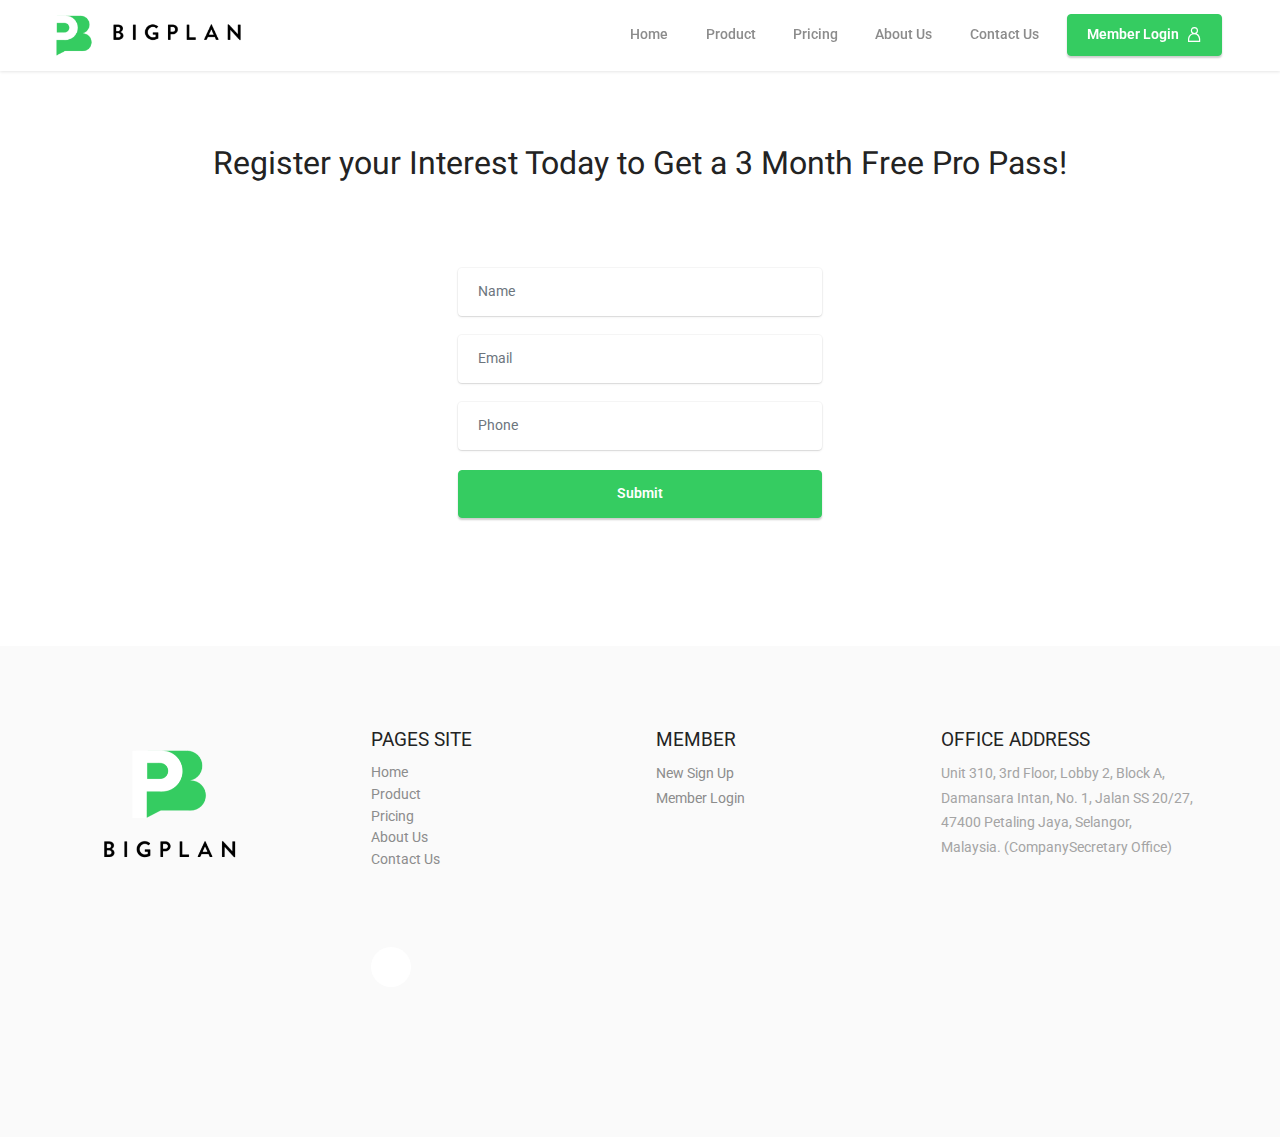
==== member_login.html @ bb133b82 "create github pages" ====
<!DOCTYPE html>
<html  >
<head>
  
  <meta charset="UTF-8">
  <meta http-equiv="X-UA-Compatible" content="IE=edge">
  
  <meta name="viewport" content="width=device-width, initial-scale=1, minimum-scale=1">
  <link rel="shortcut icon" href="assets/images/group-152x-128x117.png" type="image/x-icon">
  <meta name="description" content="Take a financial health quiz to find out and get advice on how to improve your finances. We let you know if you are at risk and how to fix it. Click to get started now. Instant Assessment Report. Personalized Advice. Money Management Tips. Free Assessment.">
  
  
  <title>Member Login | Big Plan</title>
  <link rel="stylesheet" href="assets/web/assets/mobirise-icons2/mobirise2.css">
  <link rel="stylesheet" href="assets/tether/tether.min.css">
  <link rel="stylesheet" href="assets/bootstrap/css/bootstrap.min.css">
  <link rel="stylesheet" href="assets/bootstrap/css/bootstrap-grid.min.css">
  <link rel="stylesheet" href="assets/bootstrap/css/bootstrap-reboot.min.css">
  <link rel="stylesheet" href="assets/animatecss/animate.css">
  <link rel="stylesheet" href="assets/formstyler/jquery.formstyler.css">
  <link rel="stylesheet" href="assets/formstyler/jquery.formstyler.theme.css">
  <link rel="stylesheet" href="assets/datepicker/jquery.datetimepicker.min.css">
  <link rel="stylesheet" href="assets/dropdown/css/style.css">
  <link rel="stylesheet" href="assets/socicon/css/styles.css">
  <link rel="stylesheet" href="assets/theme/css/style.css">
  <link rel="stylesheet" href="assets/recaptcha.css">
  <link rel="preload" as="style" href="assets/mobirise/css/mbr-additional.css"><link rel="stylesheet" href="assets/mobirise/css/mbr-additional.css" type="text/css">
  
  
  
  

</head>
<body>
  
  <section class="menu menu2 cid-szbzHi0ge0" once="menu" id="menu2-14">
    
    <nav class="navbar navbar-dropdown navbar-fixed-top navbar-expand-lg">
        <div class="container-fluid">
            <div class="navbar-brand">
                <span class="navbar-logo">
                    <a href="index.html#top">
                        <img src="assets/images/group-212x-330x80.png" alt="logo_bigplan" style="height: 3rem;">
                    </a>
                </span>
                
            </div>
            <button class="navbar-toggler" type="button" data-toggle="collapse" data-target="#navbarSupportedContent" aria-controls="navbarNavAltMarkup" aria-expanded="false" aria-label="Toggle navigation">
                <div class="hamburger">
                    <span></span>
                    <span></span>
                    <span></span>
                    <span></span>
                </div>
            </button>
            <div class="collapse navbar-collapse" id="navbarSupportedContent">
                <ul class="navbar-nav nav-dropdown" data-app-modern-menu="true"><li class="nav-item"><a class="nav-link link text-secondary text-primary display-4" href="index.html">
                            Home</a></li>
                    <li class="nav-item"><a class="nav-link link text-secondary text-primary display-4" href="product.html">
                            Product</a></li>
                    <li class="nav-item"><a class="nav-link link text-secondary text-primary display-4" href="pricing.html">Pricing</a>
                    </li><li class="nav-item"><a class="nav-link link text-secondary text-primary display-4" href="aboutus.html">About Us</a></li><li class="nav-item"><a class="nav-link link text-secondary text-primary display-4" href="contactus.html">Contact Us</a></li></ul>
                
                <div class="navbar-buttons mbr-section-btn"><a class="btn btn-primary display-4" href="member_login.html"><span class="mobi-mbri mobi-mbri-user mbr-iconfont mbr-iconfont-btn" style="font-size: 15px;"></span>
                        Member Login</a></div>
            </div>
        </div>
    </nav>
</section>

<section class="content5 cid-szbzHhG4jx" id="content5-12">
    
    <div class="container">
        <div class="row justify-content-center">
            <div class="col-md-12 col-lg-10">
                
                <h4 class="mbr-section-subtitle mbr-fonts-style mb-4 display-5">Register your Interest Today to Get a 3 Month Free Pro Pass!</h4>
                <p class="mbr-text mbr-fonts-style display-7"></p>
            </div>
        </div>
    </div>
</section>

<section class="form6 cid-szbzHhQrsH" id="form6-13">
    
    
    <div class="container">
        
        <div class="row justify-content-center mt-4">
            <div class="col-lg-8 mx-auto mbr-form" data-form-type="formoid">
                <form action="https://mobirise.eu/" method="POST" class="mbr-form form-with-styler mx-auto" data-form-title="Form Name"><input type="hidden" name="email" data-form-email="true" value="g3vQ8G22S16TsQI/XXjUGqfFSLD2JDPeju4yRemCMX+ldPlJb68QP0cC8nJOfLfdJpBoiUYGMbVd/RAm3UDATfRLhLvu4FJ1h9sDPSpltI2Z7KS2XpeSuXxu0R9QXHzF.2s4Mh3q4sFhRgZ1Cr5Op78O0qWG5ffycH5IndOVQJZNt0OyVfz8oowaxX98tiWmOP5NK+71VNoDAUrLQUBC7oSQLLsK1o9SBLjnbVl9/rcdJWArWNYYD8Wte35o/gyjv">
                    <div class="row">
                        <div hidden="hidden" data-form-alert="" class="alert alert-success col-12">Thanks for filling
                            out the form!</div>
                        <div hidden="hidden" data-form-alert-danger="" class="alert alert-danger col-12">Oops...! some
                            problem!</div>
                    </div>
                    <div class="dragArea row">
                        <div class="col-lg-12 col-md-12 col-sm-12 form-group" data-for="name">
                            <input type="text" name="name" placeholder="Name" data-form-field="name" class="form-control" value="" id="name-form6-13">
                        </div>
                        <div class="col-lg-12 col-md-12 col-sm-12 form-group" data-for="email">
                            <input type="email" name="email" placeholder="Email" data-form-field="email" class="form-control" value="" id="email-form6-13">
                        </div>
                        <div data-for="phone" class="col-lg-12 col-md-12 col-sm-12 form-group">
                            <input type="tel" name="phone" placeholder="Phone" data-form-field="phone" class="form-control" value="" id="phone-form6-13">
                        </div>
                        <div class="col-auto mbr-section-btn align-center">
                            <button type="submit" class="btn btn-primary display-4">Submit</button>
                        </div>
                    </div>
                </form>
            </div>
        </div>
    </div>
</section>

<section class="footer4 cid-szbzHiiSZG" once="footers" id="footer4-15">

    
    
    <div class="container">
        <div class="row mbr-white">
            <div class="col-6 col-lg-3">
                <div class="media-wrap col-md-8 col-12">
                    <a href="#">
                        <img src="assets/images/footer-logo2x-337x324.png" alt="logo_bigplan">
                    </a>
                </div>
            </div>
            <div class="col-12 col-md-6 col-lg-3">
                <h5 class="mbr-section-subtitle mbr-fonts-style mb-2 display-7">PAGES SITE</h5>
                <p class="mbr-text mbr-fonts-style mb-4 display-4"><a href="index.html" class="text-secondary text-primary">Home </a><br><a href="product.html#top" class="text-secondary text-primary">Product </a><br><a href="pricing.html#top" class="text-secondary text-primary">Pricing </a><br><a href="aboutus.html#top" class="text-secondary text-primary">About Us </a><br><a href="contactus.html#top" class="text-secondary text-primary">Contact Us</a></p>
                <h5 class="mbr-section-subtitle mbr-fonts-style mb-3 display-7">
                    Follow Us
                </h5>
                <div class="social-row display-7">
                    <div class="soc-item">
                        <a href="#" target="_blank">
                            <span class="mbr-iconfont socicon-facebook socicon" style="font-size: 19px; color: rgb(34, 165, 229); fill: rgb(34, 165, 229);"></span>
                        </a>
                    </div>
                    
                    
                    
                </div>
            </div>
            <div class="col-12 col-md-6 col-lg-3">
                <h5 class="mbr-section-subtitle mbr-fonts-style mb-2 display-7">MEMBER</h5>
                <ul class="list mbr-fonts-style display-4">
                    <li class="mbr-text item-wrap"><a href="member_login.html" class="text-secondary text-primary">New Sign Up</a></li><li class="mbr-text item-wrap"><a href="member_login.html" class="text-secondary text-primary">Member Login</a></li><li class="mbr-text item-wrap"><a href="term-of-service.html" class="text-secondary text-primary">Term of service&nbsp;</a></li><li class="mbr-text item-wrap"><a href="privacy-policy.html" class="text-secondary text-primary">Privacy Policy&nbsp;</a></li><li class="mbr-text item-wrap"><a href="security.html" class="text-secondary text-primary">Security&nbsp;</a></li><li class="mbr-text item-wrap"><a href="disclaimer.html" class="text-secondary text-primary">Disclaimer</a></li>
                </ul>
            </div>
            <div class="col-12 col-md-6 col-lg-3">
                <h5 class="mbr-section-subtitle mbr-fonts-style mb-2 display-7">OFFICE ADDRESS</h5>
                <ul class="list mbr-fonts-style display-4">
                    <li class="mbr-text item-wrap">Unit 310, 3rd Floor, Lobby 2, Block A, Damansara Intan, No. 1, Jalan SS 20/27, 47400 Petaling Jaya, Selangor, Malaysia. (CompanySecretary Office)&nbsp;</li><li class="mbr-text item-wrap">&nbsp;</li><li class="mbr-text item-wrap">Email: support@bigplan.com.my</li>
                </ul>
            </div>
            <div class="col-12 mt-4">
                <p class="mbr-text mb-0 mbr-fonts-style copyright align-center display-4">
                    © Copyright 2021 Catherine Ang - All Rights Reserved
                </p>
            </div>
        </div>
    </div>
</section>


<script src="assets/web/assets/jquery/jquery.min.js"></script>
  <script src="assets/popper/popper.min.js"></script>
  <script src="assets/tether/tether.min.js"></script>
  <script src="assets/bootstrap/js/bootstrap.min.js"></script>
  <script src="assets/smoothscroll/smooth-scroll.js"></script>
  <script src="assets/viewportchecker/jquery.viewportchecker.js"></script>
  <script src="assets/formstyler/jquery.formstyler.js"></script>
  <script src="assets/formstyler/jquery.formstyler.min.js"></script>
  <script src="assets/datepicker/jquery.datetimepicker.full.js"></script>
  <script src="assets/dropdown/js/nav-dropdown.js"></script>
  <script src="assets/dropdown/js/navbar-dropdown.js"></script>
  <script src="assets/touchswipe/jquery.touch-swipe.min.js"></script>
  <script src="assets/theme/js/script.js"></script>
  <script src="assets/formoid.min.js"></script>
  
  
  
  <input name="animation" type="hidden">
  
</body>
</html>
---- assets/web/assets/mobirise-icons2/mobirise2.css ----
@font-face {
  font-family: 'Moririse2';
  font-display: swap;
  src:  url('mobirise2.eot?f2bix4');
  src:  url('mobirise2.eot?f2bix4#iefix') format('embedded-opentype'),
    url('mobirise2.ttf?f2bix4') format('truetype'),
    url('mobirise2.woff?f2bix4') format('woff'),
    url('mobirise2.svg?f2bix4#mobirise2') format('svg');
  font-weight: normal;
  font-style: normal;
}

[class^="mobi-"], [class*=" mobi-"] {
  /* use !important to prevent issues with browser extensions that change fonts */
  font-family: 'Moririse2' !important;
  speak: none;
  font-style: normal;
  font-weight: normal;
  font-variant: normal;
  text-transform: none;
  line-height: 1;

  /* Better Font Rendering =========== */
  -webkit-font-smoothing: antialiased;
  -moz-osx-font-smoothing: grayscale;
}

.mobi-mbri-add-submenu:before {
  content: "\e900";
}
.mobi-mbri-alert:before {
  content: "\e901";
}
.mobi-mbri-align-center:before {
  content: "\e902";
}
.mobi-mbri-align-justify:before {
  content: "\e903";
}
.mobi-mbri-align-left:before {
  content: "\e904";
}
.mobi-mbri-align-right:before {
  content: "\e905";
}
.mobi-mbri-android:before {
  content: "\e906";
}
.mobi-mbri-apple:before {
  content: "\e907";
}
.mobi-mbri-arrow-down:before {
  content: "\e908";
}
.mobi-mbri-arrow-next:before {
  content: "\e909";
}
.mobi-mbri-arrow-prev:before {
  content: "\e90a";
}
.mobi-mbri-arrow-up:before {
  content: "\e90b";
}
.mobi-mbri-bold:before {
  content: "\e90c";
}
.mobi-mbri-bookmark:before {
  content: "\e90d";
}
.mobi-mbri-bootstrap:before {
  content: "\e90e";
}
.mobi-mbri-briefcase:before {
  content: "\e90f";
}
.mobi-mbri-browse:before {
  content: "\e910";
}
.mobi-mbri-bulleted-list:before {
  content: "\e911";
}
.mobi-mbri-calendar:before {
  content: "\e912";
}
.mobi-mbri-camera:before {
  content: "\e913";
}
.mobi-mbri-cart-add:before {
  content: "\e914";
}
.mobi-mbri-cart-full:before {
  content: "\e915";
}
.mobi-mbri-cash:before {
  content: "\e916";
}
.mobi-mbri-change-style:before {
  content: "\e917";
}
.mobi-mbri-chat:before {
  content: "\e918";
}
.mobi-mbri-clock:before {
  content: "\e919";
}
.mobi-mbri-close:before {
  content: "\e91a";
}
.mobi-mbri-cloud:before {
  content: "\e91b";
}
.mobi-mbri-code:before {
  content: "\e91c";
}
.mobi-mbri-contact-form:before {
  content: "\e91d";
}
.mobi-mbri-credit-card:before {
  content: "\e91e";
}
.mobi-mbri-cursor-click:before {
  content: "\e91f";
}
.mobi-mbri-cust-feedback:before {
  content: "\e920";
}
.mobi-mbri-database:before {
  content: "\e921";
}
.mobi-mbri-delivery:before {
  content: "\e922";
}
.mobi-mbri-desktop:before {
  content: "\e923";
}
.mobi-mbri-devices:before {
  content: "\e924";
}
.mobi-mbri-down:before {
  content: "\e925";
}
.mobi-mbri-download-2:before {
  content: "\e926";
}
.mobi-mbri-download:before {
  content: "\e927";
}
.mobi-mbri-drag-n-drop-2:before {
  content: "\e928";
}
.mobi-mbri-drag-n-drop:before {
  content: "\e929";
}
.mobi-mbri-edit-2:before {
  content: "\e92a";
}
.mobi-mbri-edit:before {
  content: "\e92b";
}
.mobi-mbri-error:before {
  content: "\e92c";
}
.mobi-mbri-extension:before {
  content: "\e92d";
}
.mobi-mbri-features:before {
  content: "\e92e";
}
.mobi-mbri-file:before {
  content: "\e92f";
}
.mobi-mbri-flag:before {
  content: "\e930";
}
.mobi-mbri-folder:before {
  content: "\e931";
}
.mobi-mbri-gift:before {
  content: "\e932";
}
.mobi-mbri-github:before {
  content: "\e933";
}
.mobi-mbri-globe-2:before {
  content: "\e934";
}
.mobi-mbri-globe:before {
  content: "\e935";
}
.mobi-mbri-growing-chart:before {
  content: "\e936";
}
.mobi-mbri-hearth:before {
  content: "\e937";
}
.mobi-mbri-help:before {
  content: "\e938";
}
.mobi-mbri-home:before {
  content: "\e939";
}
.mobi-mbri-hot-cup:before {
  content: "\e93a";
}
.mobi-mbri-idea:before {
  content: "\e93b";
}
.mobi-mbri-image-gallery:before {
  content: "\e93c";
}
.mobi-mbri-image-slider:before {
  content: "\e93d";
}
.mobi-mbri-info:before {
  content: "\e93e";
}
.mobi-mbri-italic:before {
  content: "\e93f";
}
.mobi-mbri-key:before {
  content: "\e940";
}
.mobi-mbri-laptop:before {
  content: "\e941";
}
.mobi-mbri-layers:before {
  content: "\e942";
}
.mobi-mbri-left-right:before {
  content: "\e943";
}
.mobi-mbri-left:before {
  content: "\e944";
}
.mobi-mbri-letter:before {
  content: "\e945";
}
.mobi-mbri-like:before {
  content: "\e946";
}
.mobi-mbri-link:before {
  content: "\e947";
}
.mobi-mbri-lock:before {
  content: "\e948";
}
.mobi-mbri-login:before {
  content: "\e949";
}
.mobi-mbri-logout:before {
  content: "\e94a";
}
.mobi-mbri-magic-stick:before {
  content: "\e94b";
}
.mobi-mbri-map-pin:before {
  content: "\e94c";
}
.mobi-mbri-menu:before {
  content: "\e94d";
}
.mobi-mbri-mobile-2:before {
  content: "\e94e";
}
.mobi-mbri-mobile-horizontal:before {
  content: "\e94f";
}
.mobi-mbri-mobile:before {
  content: "\e950";
}
.mobi-mbri-mobirise:before {
  content: "\e951";
}
.mobi-mbri-more-horizontal:before {
  content: "\e952";
}
.mobi-mbri-more-vertical:before {
  content: "\e953";
}
.mobi-mbri-music:before {
  content: "\e954";
}
.mobi-mbri-new-file:before {
  content: "\e955";
}
.mobi-mbri-numbered-list:before {
  content: "\e956";
}
.mobi-mbri-opened-folder:before {
  content: "\e957";
}
.mobi-mbri-pages:before {
  content: "\e958";
}
.mobi-mbri-paper-plane:before {
  content: "\e959";
}
.mobi-mbri-paperclip:before {
  content: "\e95a";
}
.mobi-mbri-phone:before {
  content: "\e95b";
}
.mobi-mbri-photo:before {
  content: "\e95c";
}
.mobi-mbri-photos:before {
  content: "\e95d";
}
.mobi-mbri-pin:before {
  content: "\e95e";
}
.mobi-mbri-play:before {
  content: "\e95f";
}
.mobi-mbri-plus:before {
  content: "\e960";
}
.mobi-mbri-preview:before {
  content: "\e961";
}
.mobi-mbri-print:before {
  content: "\e962";
}
.mobi-mbri-protect:before {
  content: "\e963";
}
.mobi-mbri-question:before {
  content: "\e964";
}
.mobi-mbri-quote-left:before {
  content: "\e965";
}
.mobi-mbri-quote-right:before {
  content: "\e966";
}
.mobi-mbri-redo:before {
  content: "\e967";
}
.mobi-mbri-refresh:before {
  content: "\e968";
}
.mobi-mbri-responsive-2:before {
  content: "\e969";
}
.mobi-mbri-responsive:before {
  content: "\e96a";
}
.mobi-mbri-right:before {
  content: "\e96b";
}
.mobi-mbri-rocket:before {
  content: "\e96c";
}
.mobi-mbri-sad-face:before {
  content: "\e96d";
}
.mobi-mbri-sale:before {
  content: "\e96e";
}
.mobi-mbri-save:before {
  content: "\e96f";
}
.mobi-mbri-search:before {
  content: "\e970";
}
.mobi-mbri-setting-2:before {
  content: "\e971";
}
.mobi-mbri-setting-3:before {
  content: "\e972";
}
.mobi-mbri-setting:before {
  content: "\e973";
}
.mobi-mbri-share:before {
  content: "\e974";
}
.mobi-mbri-shopping-bag:before {
  content: "\e975";
}
.mobi-mbri-shopping-basket:before {
  content: "\e976";
}
.mobi-mbri-shopping-cart:before {
  content: "\e977";
}
.mobi-mbri-sites:before {
  content: "\e978";
}
.mobi-mbri-smile-face:before {
  content: "\e979";
}
.mobi-mbri-speed:before {
  content: "\e97a";
}
.mobi-mbri-star:before {
  content: "\e97b";
}
.mobi-mbri-success:before {
  content: "\e97c";
}
.mobi-mbri-sun:before {
  content: "\e97d";
}
.mobi-mbri-sun2:before {
  content: "\e97e";
}
.mobi-mbri-tablet-vertical:before {
  content: "\e97f";
}
.mobi-mbri-tablet:before {
  content: "\e980";
}
.mobi-mbri-target:before {
  content: "\e981";
}
.mobi-mbri-timer:before {
  content: "\e982";
}
.mobi-mbri-to-ftp:before {
  content: "\e983";
}
.mobi-mbri-to-local-drive:before {
  content: "\e984";
}
.mobi-mbri-touch-swipe:before {
  content: "\e985";
}
.mobi-mbri-touch:before {
  content: "\e986";
}
.mobi-mbri-trash:before {
  content: "\e987";
}
.mobi-mbri-underline:before {
  content: "\e988";
}
.mobi-mbri-undo:before {
  content: "\e989";
}
.mobi-mbri-unlink:before {
  content: "\e98a";
}
.mobi-mbri-unlock:before {
  content: "\e98b";
}
.mobi-mbri-up-down:before {
  content: "\e98c";
}
.mobi-mbri-up:before {
  content: "\e98d";
}
.mobi-mbri-update:before {
  content: "\e98e";
}
.mobi-mbri-upload-2:before {
  content: "\e98f";
}
.mobi-mbri-upload:before {
  content: "\e990";
}
.mobi-mbri-user-2:before {
  content: "\e991";
}
.mobi-mbri-user:before {
  content: "\e992";
}
.mobi-mbri-users:before {
  content: "\e993";
}
.mobi-mbri-video-play:before {
  content: "\e994";
}
.mobi-mbri-video:before {
  content: "\e995";
}
.mobi-mbri-watch:before {
  content: "\e996";
}
.mobi-mbri-website-theme-2:before {
  content: "\e997";
}
.mobi-mbri-website-theme:before {
  content: "\e998";
}
.mobi-mbri-wifi:before {
  content: "\e999";
}
.mobi-mbri-windows:before {
  content: "\e99a";
}
.mobi-mbri-zoom-in:before {
  content: "\e99b";
}
.mobi-mbri-zoom-out:before {
  content: "\e99c";
}
---- assets/dropdown/css/style.css ----
.navbar-dropdown {
  left: 0;
  padding: 0;
  position: absolute;
  right: 0;
  top: 0;
  transition: all 0.45s ease;
  z-index: 1030;
  background: #282828; }
  .navbar-dropdown .navbar-logo {
    margin-right: 0.8rem;
    transition: margin 0.3s ease-in-out;
    vertical-align: middle; }
    .navbar-dropdown .navbar-logo img {
      height: 3.125rem;
      transition: all 0.3s ease-in-out; }
    .navbar-dropdown .navbar-logo.mbr-iconfont {
      font-size: 3.125rem;
      line-height: 3.125rem; }
  .navbar-dropdown .navbar-caption {
    font-weight: 700;
    white-space: normal;
    vertical-align: -4px;
    line-height: 3.125rem !important; }
    .navbar-dropdown .navbar-caption, .navbar-dropdown .navbar-caption:hover {
      color: inherit;
      text-decoration: none; }
  .navbar-dropdown .mbr-iconfont + .navbar-caption {
    vertical-align: -1px; }
  .navbar-dropdown.navbar-fixed-top {
    position: fixed; }
  .navbar-dropdown .navbar-brand span {
    vertical-align: -4px; }
  .navbar-dropdown.bg-color.transparent {
    background: none; }
  .navbar-dropdown.navbar-short .navbar-brand {
    padding: 0.625rem 0; }
    .navbar-dropdown.navbar-short .navbar-brand span {
      vertical-align: -1px; }
  .navbar-dropdown.navbar-short .navbar-caption {
    line-height: 2.375rem !important;
    vertical-align: -2px; }
  .navbar-dropdown.navbar-short .navbar-logo {
    margin-right: 0.5rem; }
    .navbar-dropdown.navbar-short .navbar-logo img {
      height: 2.375rem; }
    .navbar-dropdown.navbar-short .navbar-logo.mbr-iconfont {
      font-size: 2.375rem;
      line-height: 2.375rem; }
  .navbar-dropdown.navbar-short .mbr-table-cell {
    height: 3.625rem; }
  .navbar-dropdown .navbar-close {
    left: 0.6875rem;
    position: fixed;
    top: 0.75rem;
    z-index: 1000; }
  .navbar-dropdown .hamburger-icon {
    content: "";
    display: inline-block;
    vertical-align: middle;
    width: 16px;
    -webkit-box-shadow: 0 -6px 0 1px #282828,0 0 0 1px #282828,0 6px 0 1px #282828;
    -moz-box-shadow: 0 -6px 0 1px #282828,0 0 0 1px #282828,0 6px 0 1px #282828;
    box-shadow: 0 -6px 0 1px #282828,0 0 0 1px #282828,0 6px 0 1px #282828; }

.dropdown-menu .dropdown-toggle[data-toggle="dropdown-submenu"]::after {
  border-bottom: 0.35em solid transparent;
  border-left: 0.35em solid;
  border-right: 0;
  border-top: 0.35em solid transparent;
  margin-left: 0.3rem; }

.dropdown-menu .dropdown-item:focus {
  outline: 0; }

.nav-dropdown {
  font-size: 0.75rem;
  font-weight: 500;
  height: auto !important; }
  .nav-dropdown .nav-btn {
    padding-left: 1rem; }
  .nav-dropdown .link {
    margin: .667em 1.667em;
    font-weight: 500;
    padding: 0;
    transition: color .2s ease-in-out; }
    .nav-dropdown .link.dropdown-toggle {
      margin-right: 2.583em; }
      .nav-dropdown .link.dropdown-toggle::after {
        margin-left: .25rem;
        border-top: 0.35em solid;
        border-right: 0.35em solid transparent;
        border-left: 0.35em solid transparent;
        border-bottom: 0; }
      .nav-dropdown .link.dropdown-toggle[aria-expanded="true"] {
        margin: 0;
        padding: 0.667em 3.263em  0.667em 1.667em; }
  .nav-dropdown .link::after,
  .nav-dropdown .dropdown-item::after {
    color: inherit; }
  .nav-dropdown .btn {
    font-size: 0.75rem;
    font-weight: 700;
    letter-spacing: 0;
    margin-bottom: 0;
    padding-left: 1.25rem;
    padding-right: 1.25rem; }
  .nav-dropdown .dropdown-menu {
    border-radius: 0;
    border: 0;
    left: 0;
    margin: 0;
    padding-bottom: 1.25rem;
    padding-top: 1.25rem;
    position: relative; }
  .nav-dropdown .dropdown-submenu {
    margin-left: 0.125rem;
    top: 0; }
  .nav-dropdown .dropdown-item {
    font-weight: 500;
    line-height: 2;
    padding: 0.3846em 4.615em 0.3846em 1.5385em;
    position: relative;
    transition: color .2s ease-in-out, background-color .2s ease-in-out; }
    .nav-dropdown .dropdown-item::after {
      margin-top: -0.3077em;
      position: absolute;
      right: 1.1538em;
      top: 50%; }
    .nav-dropdown .dropdown-item:focus, .nav-dropdown .dropdown-item:hover {
      background: none; }

@media (max-width: 767px) {
  .nav-dropdown.navbar-toggleable-sm {
    bottom: 0;
    display: none;
    left: 0;
    overflow-x: hidden;
    position: fixed;
    top: 0;
    transform: translateX(-100%);
    -ms-transform: translateX(-100%);
    -webkit-transform: translateX(-100%);
    width: 18.75rem;
    z-index: 999; } }
.nav-dropdown.navbar-toggleable-xl {
  bottom: 0;
  display: none;
  left: 0;
  overflow-x: hidden;
  position: fixed;
  top: 0;
  transform: translateX(-100%);
  -ms-transform: translateX(-100%);
  -webkit-transform: translateX(-100%);
  width: 18.75rem;
  z-index: 999; }

.nav-dropdown-sm {
  display: block !important;
  overflow-x: hidden;
  overflow: auto;
  padding-top: 3.875rem; }
  .nav-dropdown-sm::after {
    content: "";
    display: block;
    height: 3rem;
    width: 100%; }
  .nav-dropdown-sm.collapse.in ~ .navbar-close {
    display: block !important; }
  .nav-dropdown-sm.collapsing, .nav-dropdown-sm.collapse.in {
    transform: translateX(0);
    -ms-transform: translateX(0);
    -webkit-transform: translateX(0);
    transition: all 0.25s ease-out;
    -webkit-transition: all 0.25s ease-out;
    background: #282828; }
  .nav-dropdown-sm.collapsing[aria-expanded="false"] {
    transform: translateX(-100%);
    -ms-transform: translateX(-100%);
    -webkit-transform: translateX(-100%); }
  .nav-dropdown-sm .nav-item {
    display: block;
    margin-left: 0 !important;
    padding-left: 0; }
  .nav-dropdown-sm .link,
  .nav-dropdown-sm .dropdown-item {
    border-top: 1px dotted rgba(255, 255, 255, 0.1);
    font-size: 0.8125rem;
    line-height: 1.6;
    margin: 0 !important;
    padding: 0.875rem 2.4rem 0.875rem 1.5625rem !important;
    position: relative;
    white-space: normal; }
    .nav-dropdown-sm .link:focus, .nav-dropdown-sm .link:hover,
    .nav-dropdown-sm .dropdown-item:focus,
    .nav-dropdown-sm .dropdown-item:hover {
      background: rgba(0, 0, 0, 0.2) !important;
      color: #c0a375; }
  .nav-dropdown-sm .nav-btn {
    position: relative;
    padding: 1.5625rem 1.5625rem 0 1.5625rem; }
    .nav-dropdown-sm .nav-btn::before {
      border-top: 1px dotted rgba(255, 255, 255, 0.1);
      content: "";
      left: 0;
      position: absolute;
      top: 0;
      width: 100%; }
    .nav-dropdown-sm .nav-btn + .nav-btn {
      padding-top: 0.625rem; }
      .nav-dropdown-sm .nav-btn + .nav-btn::before {
        display: none; }
  .nav-dropdown-sm .btn {
    padding: 0.625rem 0; }
  .nav-dropdown-sm .dropdown-toggle[data-toggle="dropdown-submenu"]::after {
    margin-left: .25rem;
    border-top: 0.35em solid;
    border-right: 0.35em solid transparent;
    border-left: 0.35em solid transparent;
    border-bottom: 0; }
  .nav-dropdown-sm .dropdown-toggle[data-toggle="dropdown-submenu"][aria-expanded="true"]::after {
    border-top: 0;
    border-right: 0.35em solid transparent;
    border-left: 0.35em solid transparent;
    border-bottom: 0.35em solid; }
  .nav-dropdown-sm .dropdown-menu {
    margin: 0;
    padding: 0;
    position: relative;
    top: 0;
    left: 0;
    width: 100%;
    border: 0;
    float: none;
    border-radius: 0;
    background: none; }
  .nav-dropdown-sm .dropdown-submenu {
    left: 100%;
    margin-left: 0.125rem;
    margin-top: -1.25rem;
    top: 0; }

.navbar-toggleable-sm .nav-dropdown .dropdown-menu {
  position: absolute; }

.navbar-toggleable-sm .nav-dropdown .dropdown-submenu {
  left: 100%;
  margin-left: 0.125rem;
  margin-top: -1.25rem;
  top: 0; }

.navbar-toggleable-sm.opened .nav-dropdown .dropdown-menu {
  position: relative; }

.navbar-toggleable-sm.opened .nav-dropdown .dropdown-submenu {
  left: 0;
  margin-left: 00rem;
  margin-top: 0rem;
  top: 0; }

.is-builder .nav-dropdown.collapsing {
  transition: none !important; }

/*# sourceMappingURL=style.css.map */
---- assets/socicon/css/styles.css ----
@charset "UTF-8";

@font-face {
  font-family: 'Socicon';
  src:  url('../fonts/socicon.eot');
  src:  url('../fonts/socicon.eot?#iefix') format('embedded-opentype'),
    url('../fonts/socicon.woff2') format('woff2'),
    url('../fonts/socicon.ttf') format('truetype'),
    url('../fonts/socicon.woff') format('woff'),
    url('../fonts/socicon.svg#socicon') format('svg');
  font-weight: normal;
  font-style: normal;
  font-display: swap;
}

[data-icon]:before {
  font-family: "socicon" !important;
  content: attr(data-icon);
  font-style: normal !important;
  font-weight: normal !important;
  font-variant: normal !important;
  text-transform: none !important;
  speak: none;
  line-height: 1;
  -webkit-font-smoothing: antialiased;
  -moz-osx-font-smoothing: grayscale;
}

[class^="socicon-"], [class*=" socicon-"] {
  /* use !important to prevent issues with browser extensions that change fonts */
  font-family: 'Socicon' !important;
  speak: none;
  font-style: normal;
  font-weight: normal;
  font-variant: normal;
  text-transform: none;
  line-height: 1;

  /* Better Font Rendering =========== */
  -webkit-font-smoothing: antialiased;
  -moz-osx-font-smoothing: grayscale;
}

.socicon-eitaa:before {
  content: "\e97c";
}
.socicon-soroush:before {
  content: "\e97d";
}
.socicon-bale:before {
  content: "\e97e";
}
.socicon-zazzle:before {
  content: "\e97b";
}
.socicon-society6:before {
  content: "\e97a";
}
.socicon-redbubble:before {
  content: "\e979";
}
.socicon-avvo:before {
  content: "\e978";
}
.socicon-stitcher:before {
  content: "\e977";
}
.socicon-googlehangouts:before {
  content: "\e974";
}
.socicon-dlive:before {
  content: "\e975";
}
.socicon-vsco:before {
  content: "\e976";
}
.socicon-flipboard:before {
  content: "\e973";
}
.socicon-ubuntu:before {
  content: "\e958";
}
.socicon-artstation:before {
  content: "\e959";
}
.socicon-invision:before {
  content: "\e95a";
}
.socicon-torial:before {
  content: "\e95b";
}
.socicon-collectorz:before {
  content: "\e95c";
}
.socicon-seenthis:before {
  content: "\e95d";
}
.socicon-googleplaymusic:before {
  content: "\e95e";
}
.socicon-debian:before {
  content: "\e95f";
}
.socicon-filmfreeway:before {
  content: "\e960";
}
.socicon-gnome:before {
  content: "\e961";
}
.socicon-itchio:before {
  content: "\e962";
}
.socicon-jamendo:before {
  content: "\e963";
}
.socicon-mix:before {
  content: "\e964";
}
.socicon-sharepoint:before {
  content: "\e965";
}
.socicon-tinder:before {
  content: "\e966";
}
.socicon-windguru:before {
  content: "\e967";
}
.socicon-cdbaby:before {
  content: "\e968";
}
.socicon-elementaryos:before {
  content: "\e969";
}
.socicon-stage32:before {
  content: "\e96a";
}
.socicon-tiktok:before {
  content: "\e96b";
}
.socicon-gitter:before {
  content: "\e96c";
}
.socicon-letterboxd:before {
  content: "\e96d";
}
.socicon-threema:before {
  content: "\e96e";
}
.socicon-splice:before {
  content: "\e96f";
}
.socicon-metapop:before {
  content: "\e970";
}
.socicon-naver:before {
  content: "\e971";
}
.socicon-remote:before {
  content: "\e972";
}
.socicon-internet:before {
  content: "\e957";
}
.socicon-moddb:before {
  content: "\e94b";
}
.socicon-indiedb:before {
  content: "\e94c";
}
.socicon-traxsource:before {
  content: "\e94d";
}
.socicon-gamefor:before {
  content: "\e94e";
}
.socicon-pixiv:before {
  content: "\e94f";
}
.socicon-myanimelist:before {
  content: "\e950";
}
.socicon-blackberry:before {
  content: "\e951";
}
.socicon-wickr:before {
  content: "\e952";
}
.socicon-spip:before {
  content: "\e953";
}
.socicon-napster:before {
  content: "\e954";
}
.socicon-beatport:before {
  content: "\e955";
}
.socicon-hackerone:before {
  content: "\e956";
}
.socicon-hackernews:before {
  content: "\e946";
}
.socicon-smashwords:before {
  content: "\e947";
}
.socicon-kobo:before {
  content: "\e948";
}
.socicon-bookbub:before {
  content: "\e949";
}
.socicon-mailru:before {
  content: "\e94a";
}
.socicon-gitlab:before {
  content: "\e945";
}
.socicon-instructables:before {
  content: "\e944";
}
.socicon-portfolio:before {
  content: "\e943";
}
.socicon-codered:before {
  content: "\e940";
}
.socicon-origin:before {
  content: "\e941";
}
.socicon-nextdoor:before {
  content: "\e942";
}
.socicon-udemy:before {
  content: "\e93f";
}
.socicon-livemaster:before {
  content: "\e93e";
}
.socicon-crunchbase:before {
  content: "\e93b";
}
.socicon-homefy:before {
  content: "\e93c";
}
.socicon-calendly:before {
  content: "\e93d";
}
.socicon-realtor:before {
  content: "\e90f";
}
.socicon-tidal:before {
  content: "\e910";
}
.socicon-qobuz:before {
  content: "\e911";
}
.socicon-natgeo:before {
  content: "\e912";
}
.socicon-mastodon:before {
  content: "\e913";
}
.socicon-unsplash:before {
  content: "\e914";
}
.socicon-homeadvisor:before {
  content: "\e915";
}
.socicon-angieslist:before {
  content: "\e916";
}
.socicon-codepen:before {
  content: "\e917";
}
.socicon-slack:before {
  content: "\e918";
}
.socicon-openaigym:before {
  content: "\e919";
}
.socicon-logmein:before {
  content: "\e91a";
}
.socicon-fiverr:before {
  content: "\e91b";
}
.socicon-gotomeeting:before {
  content: "\e91c";
}
.socicon-aliexpress:before {
  content: "\e91d";
}
.socicon-guru:before {
  content: "\e91e";
}
.socicon-appstore:before {
  content: "\e91f";
}
.socicon-homes:before {
  content: "\e920";
}
.socicon-zoom:before {
  content: "\e921";
}
.socicon-alibaba:before {
  content: "\e922";
}
.socicon-craigslist:before {
  content: "\e923";
}
.socicon-wix:before {
  content: "\e924";
}
.socicon-redfin:before {
  content: "\e925";
}
.socicon-googlecalendar:before {
  content: "\e926";
}
.socicon-shopify:before {
  content: "\e927";
}
.socicon-freelancer:before {
  content: "\e928";
}
.socicon-seedrs:before {
  content: "\e929";
}
.socicon-bing:before {
  content: "\e92a";
}
.socicon-doodle:before {
  content: "\e92b";
}
.socicon-bonanza:before {
  content: "\e92c";
}
.socicon-squarespace:before {
  content: "\e92d";
}
.socicon-toptal:before {
  content: "\e92e";
}
.socicon-gust:before {
  content: "\e92f";
}
.socicon-ask:before {
  content: "\e930";
}
.socicon-trulia:before {
  content: "\e931";
}
.socicon-loomly:before {
  content: "\e932";
}
.socicon-ghost:before {
  content: "\e933";
}
.socicon-upwork:before {
  content: "\e934";
}
.socicon-fundable:before {
  content: "\e935";
}
.socicon-booking:before {
  content: "\e936";
}
.socicon-googlemaps:before {
  content: "\e937";
}
.socicon-zillow:before {
  content: "\e938";
}
.socicon-niconico:before {
  content: "\e939";
}
.socicon-toneden:before {
  content: "\e93a";
}
.socicon-augment:before {
  content: "\e908";
}
.socicon-bitbucket:before {
  content: "\e909";
}
.socicon-fyuse:before {
  content: "\e90a";
}
.socicon-yt-gaming:before {
  content: "\e90b";
}
.socicon-sketchfab:before {
  content: "\e90c";
}
.socicon-mobcrush:before {
  content: "\e90d";
}
.socicon-microsoft:before {
  content: "\e90e";
}
.socicon-pandora:before {
  content: "\e907";
}
.socicon-messenger:before {
  content: "\e906";
}
.socicon-gamewisp:before {
  content: "\e905";
}
.socicon-bloglovin:before {
  content: "\e904";
}
.socicon-tunein:before {
  content: "\e903";
}
.socicon-gamejolt:before {
  content: "\e901";
}
.socicon-trello:before {
  content: "\e902";
}
.socicon-spreadshirt:before {
  content: "\e900";
}
.socicon-500px:before {
  content: "\e000";
}
.socicon-8tracks:before {
  content: "\e001";
}
.socicon-airbnb:before {
  content: "\e002";
}
.socicon-alliance:before {
  content: "\e003";
}
.socicon-amazon:before {
  content: "\e004";
}
.socicon-amplement:before {
  content: "\e005";
}
.socicon-android:before {
  content: "\e006";
}
.socicon-angellist:before {
  content: "\e007";
}
.socicon-apple:before {
  content: "\e008";
}
.socicon-appnet:before {
  content: "\e009";
}
.socicon-baidu:before {
  content: "\e00a";
}
.socicon-bandcamp:before {
  content: "\e00b";
}
.socicon-battlenet:before {
  content: "\e00c";
}
.socicon-mixer:before {
  content: "\e00d";
}
.socicon-bebee:before {
  content: "\e00e";
}
.socicon-bebo:before {
  content: "\e00f";
}
.socicon-behance:before {
  content: "\e010";
}
.socicon-blizzard:before {
  content: "\e011";
}
.socicon-blogger:before {
  content: "\e012";
}
.socicon-buffer:before {
  content: "\e013";
}
.socicon-chrome:before {
  content: "\e014";
}
.socicon-coderwall:before {
  content: "\e015";
}
.socicon-curse:before {
  content: "\e016";
}
.socicon-dailymotion:before {
  content: "\e017";
}
.socicon-deezer:before {
  content: "\e018";
}
.socicon-delicious:before {
  content: "\e019";
}
.socicon-deviantart:before {
  content: "\e01a";
}
.socicon-diablo:before {
  content: "\e01b";
}
.socicon-digg:before {
  content: "\e01c";
}
.socicon-discord:before {
  content: "\e01d";
}
.socicon-disqus:before {
  content: "\e01e";
}
.socicon-douban:before {
  content: "\e01f";
}
.socicon-draugiem:before {
  content: "\e020";
}
.socicon-dribbble:before {
  content: "\e021";
}
.socicon-drupal:before {
  content: "\e022";
}
.socicon-ebay:before {
  content: "\e023";
}
.socicon-ello:before {
  content: "\e024";
}
.socicon-endomodo:before {
  content: "\e025";
}
.socicon-envato:before {
  content: "\e026";
}
.socicon-etsy:before {
  content: "\e027";
}
.socicon-facebook:before {
  content: "\e028";
}
.socicon-feedburner:before {
  content: "\e029";
}
.socicon-filmweb:before {
  content: "\e02a";
}
.socicon-firefox:before {
  content: "\e02b";
}
.socicon-flattr:before {
  content: "\e02c";
}
.socicon-flickr:before {
  content: "\e02d";
}
.socicon-formulr:before {
  content: "\e02e";
}
.socicon-forrst:before {
  content: "\e02f";
}
.socicon-foursquare:before {
  content: "\e030";
}
.socicon-friendfeed:before {
  content: "\e031";
}
.socicon-github:before {
  content: "\e032";
}
.socicon-goodreads:before {
  content: "\e033";
}
.socicon-google:before {
  content: "\e034";
}
.socicon-googlescholar:before {
  content: "\e035";
}
.socicon-googlegroups:before {
  content: "\e036";
}
.socicon-googlephotos:before {
  content: "\e037";
}
.socicon-googleplus:before {
  content: "\e038";
}
.socicon-grooveshark:before {
  content: "\e039";
}
.socicon-hackerrank:before {
  content: "\e03a";
}
.socicon-hearthstone:before {
  content: "\e03b";
}
.socicon-hellocoton:before {
  content: "\e03c";
}
.socicon-heroes:before {
  content: "\e03d";
}
.socicon-smashcast:before {
  content: "\e03e";
}
.socicon-horde:before {
  content: "\e03f";
}
.socicon-houzz:before {
  content: "\e040";
}
.socicon-icq:before {
  content: "\e041";
}
.socicon-identica:before {
  content: "\e042";
}
.socicon-imdb:before {
  content: "\e043";
}
.socicon-instagram:before {
  content: "\e044";
}
.socicon-issuu:before {
  content: "\e045";
}
.socicon-istock:before {
  content: "\e046";
}
.socicon-itunes:before {
  content: "\e047";
}
.socicon-keybase:before {
  content: "\e048";
}
.socicon-lanyrd:before {
  content: "\e049";
}
.socicon-lastfm:before {
  content: "\e04a";
}
.socicon-line:before {
  content: "\e04b";
}
.socicon-linkedin:before {
  content: "\e04c";
}
.socicon-livejournal:before {
  content: "\e04d";
}
.socicon-lyft:before {
  content: "\e04e";
}
.socicon-macos:before {
  content: "\e04f";
}
.socicon-mail:before {
  content: "\e050";
}
.socicon-medium:before {
  content: "\e051";
}
.socicon-meetup:before {
  content: "\e052";
}
.socicon-mixcloud:before {
  content: "\e053";
}
.socicon-modelmayhem:before {
  content: "\e054";
}
.socicon-mumble:before {
  content: "\e055";
}
.socicon-myspace:before {
  content: "\e056";
}
.socicon-newsvine:before {
  content: "\e057";
}
.socicon-nintendo:before {
  content: "\e058";
}
.socicon-npm:before {
  content: "\e059";
}
.socicon-odnoklassniki:before {
  content: "\e05a";
}
.socicon-openid:before {
  content: "\e05b";
}
.socicon-opera:before {
  content: "\e05c";
}
.socicon-outlook:before {
  content: "\e05d";
}
.socicon-overwatch:before {
  content: "\e05e";
}
.socicon-patreon:before {
  content: "\e05f";
}
.socicon-paypal:before {
  content: "\e060";
}
.socicon-periscope:before {
  content: "\e061";
}
.socicon-persona:before {
  content: "\e062";
}
.socicon-pinterest:before {
  content: "\e063";
}
.socicon-play:before {
  content: "\e064";
}
.socicon-player:before {
  content: "\e065";
}
.socicon-playstation:before {
  content: "\e066";
}
.socicon-pocket:before {
  content: "\e067";
}
.socicon-qq:before {
  content: "\e068";
}
.socicon-quora:before {
  content: "\e069";
}
.socicon-raidcall:before {
  content: "\e06a";
}
.socicon-ravelry:before {
  content: "\e06b";
}
.socicon-reddit:before {
  content: "\e06c";
}
.socicon-renren:before {
  content: "\e06d";
}
.socicon-researchgate:before {
  content: "\e06e";
}
.socicon-residentadvisor:before {
  content: "\e06f";
}
.socicon-reverbnation:before {
  content: "\e070";
}
.socicon-rss:before {
  content: "\e071";
}
.socicon-sharethis:before {
  content: "\e072";
}
.socicon-skype:before {
  content: "\e073";
}
.socicon-slideshare:before {
  content: "\e074";
}
.socicon-smugmug:before {
  content: "\e075";
}
.socicon-snapchat:before {
  content: "\e076";
}
.socicon-songkick:before {
  content: "\e077";
}
.socicon-soundcloud:before {
  content: "\e078";
}
.socicon-spotify:before {
  content: "\e079";
}
.socicon-stackexchange:before {
  content: "\e07a";
}
.socicon-stackoverflow:before {
  content: "\e07b";
}
.socicon-starcraft:before {
  content: "\e07c";
}
.socicon-stayfriends:before {
  content: "\e07d";
}
.socicon-steam:before {
  content: "\e07e";
}
.socicon-storehouse:before {
  content: "\e07f";
}
.socicon-strava:before {
  content: "\e080";
}
.socicon-streamjar:before {
  content: "\e081";
}
.socicon-stumbleupon:before {
  content: "\e082";
}
.socicon-swarm:before {
  content: "\e083";
}
.socicon-teamspeak:before {
  content: "\e084";
}
.socicon-teamviewer:before {
  content: "\e085";
}
.socicon-technorati:before {
  content: "\e086";
}
.socicon-telegram:before {
  content: "\e087";
}
.socicon-tripadvisor:before {
  content: "\e088";
}
.socicon-tripit:before {
  content: "\e089";
}
.socicon-triplej:before {
  content: "\e08a";
}
.socicon-tumblr:before {
  content: "\e08b";
}
.socicon-twitch:before {
  content: "\e08c";
}
.socicon-twitter:before {
  content: "\e08d";
}
.socicon-uber:before {
  content: "\e08e";
}
.socicon-ventrilo:before {
  content: "\e08f";
}
.socicon-viadeo:before {
  content: "\e090";
}
.socicon-viber:before {
  content: "\e091";
}
.socicon-viewbug:before {
  content: "\e092";
}
.socicon-vimeo:before {
  content: "\e093";
}
.socicon-vine:before {
  content: "\e094";
}
.socicon-vkontakte:before {
  content: "\e095";
}
.socicon-warcraft:before {
  content: "\e096";
}
.socicon-wechat:before {
  content: "\e097";
}
.socicon-weibo:before {
  content: "\e098";
}
.socicon-whatsapp:before {
  content: "\e099";
}
.socicon-wikipedia:before {
  content: "\e09a";
}
.socicon-windows:before {
  content: "\e09b";
}
.socicon-wordpress:before {
  content: "\e09c";
}
.socicon-wykop:before {
  content: "\e09d";
}
.socicon-xbox:before {
  content: "\e09e";
}
.socicon-xing:before {
  content: "\e09f";
}
.socicon-yahoo:before {
  content: "\e0a0";
}
.socicon-yammer:before {
  content: "\e0a1";
}
.socicon-yandex:before {
  content: "\e0a2";
}
.socicon-yelp:before {
  content: "\e0a3";
}
.socicon-younow:before {
  content: "\e0a4";
}
.socicon-youtube:before {
  content: "\e0a5";
}
.socicon-zapier:before {
  content: "\e0a6";
}
.socicon-zerply:before {
  content: "\e0a7";
}
.socicon-zomato:before {
  content: "\e0a8";
}
.socicon-zynga:before {
  content: "\e0a9";
}
---- assets/theme/css/style.css ----
@charset "UTF-8";
section {
  background-color: #ffffff;
}

body {
  font-style: normal;
  line-height: 1.5;
  font-weight: 400;
  color: #232323;
  position: relative;
}

section,
.container,
.container-fluid {
  position: relative;
  word-wrap: break-word;
}

a.mbr-iconfont:hover {
  text-decoration: none;
}

.article .lead p,
.article .lead ul,
.article .lead ol,
.article .lead pre,
.article .lead blockquote {
  margin-bottom: 0;
}

a {
  font-style: normal;
  font-weight: 400;
  cursor: pointer;
}
a, a:hover {
  text-decoration: none;
}

.mbr-section-title {
  font-style: normal;
  line-height: 1.3;
}

.mbr-section-subtitle {
  line-height: 1.3;
}

.mbr-text {
  font-style: normal;
  line-height: 1.7;
}

h1,
h2,
h3,
h4,
h5,
h6,
.display-1,
.display-2,
.display-4,
.display-5,
.display-7,
span,
p,
a {
  line-height: 1;
  word-break: break-word;
  word-wrap: break-word;
  font-weight: 400;
}

b,
strong {
  font-weight: bold;
}

input:-webkit-autofill, input:-webkit-autofill:hover, input:-webkit-autofill:focus, input:-webkit-autofill:active {
  transition-delay: 9999s;
  -webkit-transition-property: background-color, color;
  transition-property: background-color, color;
}

textarea[type=hidden] {
  display: none;
}

section {
  background-position: 50% 50%;
  background-repeat: no-repeat;
  background-size: cover;
}
section .mbr-background-video,
section .mbr-background-video-preview {
  position: absolute;
  bottom: 0;
  left: 0;
  right: 0;
  top: 0;
}

.hidden {
  visibility: hidden;
}

.mbr-z-index20 {
  z-index: 20;
}

/*! Base colors */
.mbr-white {
  color: #ffffff;
}

.mbr-black {
  color: #111111;
}

.mbr-bg-white {
  background-color: #ffffff;
}

.mbr-bg-black {
  background-color: #000000;
}

/*! Text-aligns */
.align-left {
  text-align: left;
}

.align-center {
  text-align: center;
}

.align-right {
  text-align: right;
}

/*! Font-weight  */
.mbr-light {
  font-weight: 300;
}

.mbr-regular {
  font-weight: 400;
}

.mbr-semibold {
  font-weight: 500;
}

.mbr-bold {
  font-weight: 700;
}

/*! Media  */
.media-content {
  flex-basis: 100%;
}

.media-container-row {
  display: flex;
  flex-direction: row;
  flex-wrap: wrap;
  justify-content: center;
  align-content: center;
  align-items: start;
}
.media-container-row .media-size-item {
  width: 400px;
}

.media-container-column {
  display: flex;
  flex-direction: column;
  flex-wrap: wrap;
  justify-content: center;
  align-content: center;
  align-items: stretch;
}
.media-container-column > * {
  width: 100%;
}

@media (min-width: 992px) {
  .media-container-row {
    flex-wrap: nowrap;
  }
}
figure {
  margin-bottom: 0;
  overflow: hidden;
}

figure[mbr-media-size] {
  transition: width 0.1s;
}

img,
iframe {
  display: block;
  width: 100%;
}

.card {
  background-color: transparent;
  border: none;
}

.card-box {
  width: 100%;
}

.card-img {
  text-align: center;
  flex-shrink: 0;
  -webkit-flex-shrink: 0;
}

.media {
  max-width: 100%;
  margin: 0 auto;
}

.mbr-figure {
  align-self: center;
}

.media-container > div {
  max-width: 100%;
}

.mbr-figure img,
.card-img img {
  width: 100%;
}

@media (max-width: 991px) {
  .media-size-item {
    width: auto !important;
  }

  .media {
    width: auto;
  }

  .mbr-figure {
    width: 100% !important;
  }
}
/*! Buttons */
.mbr-section-btn {
  margin-left: -0.6rem;
  margin-right: -0.6rem;
  font-size: 0;
}

.btn {
  font-weight: 600;
  border-width: 1px;
  font-style: normal;
  margin: 0.6rem 0.6rem;
  white-space: normal;
  transition: all 0.2s ease-in-out;
  display: inline-flex;
  align-items: center;
  justify-content: center;
  word-break: break-word;
}

.btn-sm {
  font-weight: 600;
  letter-spacing: 0px;
  transition: all 0.3s ease-in-out;
}

.btn-md {
  font-weight: 600;
  letter-spacing: 0px;
  transition: all 0.3s ease-in-out;
}

.btn-lg {
  font-weight: 600;
  letter-spacing: 0px;
  transition: all 0.3s ease-in-out;
}

.btn-form {
  margin: 0;
}
.btn-form:hover {
  cursor: pointer;
}

nav .mbr-section-btn {
  margin-left: 0rem;
  margin-right: 0rem;
}

/*! Btn icon margin */
.btn .mbr-iconfont,
.btn.btn-sm .mbr-iconfont {
  order: 1;
  cursor: pointer;
  margin-left: 0.5rem;
  vertical-align: sub;
}

.btn.btn-md .mbr-iconfont,
.btn.btn-md .mbr-iconfont {
  margin-left: 0.8rem;
}

.mbr-regular {
  font-weight: 400;
}

.mbr-semibold {
  font-weight: 500;
}

.mbr-bold {
  font-weight: 700;
}

[type=submit] {
  -webkit-appearance: none;
}

/*! Full-screen */
.mbr-fullscreen .mbr-overlay {
  min-height: 100vh;
}

.mbr-fullscreen {
  display: flex;
  display: -moz-flex;
  display: -ms-flex;
  display: -o-flex;
  align-items: center;
  min-height: 100vh;
  padding-top: 3rem;
  padding-bottom: 3rem;
}

/*! Map */
.map {
  height: 25rem;
  position: relative;
}
.map iframe {
  width: 100%;
  height: 100%;
}

/*! Scroll to top arrow */
.mbr-arrow-up {
  bottom: 25px;
  right: 90px;
  position: fixed;
  text-align: right;
  z-index: 5000;
  color: #ffffff;
  font-size: 22px;
}

.mbr-arrow-up a {
  background: rgba(0, 0, 0, 0.2);
  border-radius: 50%;
  color: #fff;
  display: inline-block;
  height: 60px;
  width: 60px;
  border: 2px solid #fff;
  outline-style: none !important;
  position: relative;
  text-decoration: none;
  transition: all 0.3s ease-in-out;
  cursor: pointer;
  text-align: center;
}
.mbr-arrow-up a:hover {
  background-color: rgba(0, 0, 0, 0.4);
}
.mbr-arrow-up a i {
  line-height: 60px;
}

.mbr-arrow-up-icon {
  display: block;
  color: #fff;
}

.mbr-arrow-up-icon::before {
  content: "›";
  display: inline-block;
  font-family: serif;
  font-size: 22px;
  line-height: 1;
  font-style: normal;
  position: relative;
  top: 6px;
  left: -4px;
  transform: rotate(-90deg);
}

/*! Arrow Down */
.mbr-arrow {
  position: absolute;
  bottom: 45px;
  left: 50%;
  width: 60px;
  height: 60px;
  cursor: pointer;
  background-color: rgba(80, 80, 80, 0.5);
  border-radius: 50%;
  transform: translateX(-50%);
}
@media (max-width: 767px) {
  .mbr-arrow {
    display: none;
  }
}
.mbr-arrow > a {
  display: inline-block;
  text-decoration: none;
  outline-style: none;
  -webkit-animation: arrowdown 1.7s ease-in-out infinite;
          animation: arrowdown 1.7s ease-in-out infinite;
  color: #ffffff;
}
.mbr-arrow > a > i {
  position: absolute;
  top: -2px;
  left: 15px;
  font-size: 2rem;
}

#scrollToTop a i::before {
  content: "";
  position: absolute;
  display: block;
  border-bottom: 2.5px solid #fff;
  border-left: 2.5px solid #fff;
  width: 27.8%;
  height: 27.8%;
  left: 50%;
  top: 51%;
  transform: translateY(-30%) translateX(-50%) rotate(135deg);
}

@keyframes arrowdown {
  0% {
    transform: translateY(0px);
  }
  50% {
    transform: translateY(-5px);
  }
  100% {
    transform: translateY(0px);
  }
}
@-webkit-keyframes arrowdown {
  0% {
    transform: translateY(0px);
  }
  50% {
    transform: translateY(-5px);
  }
  100% {
    transform: translateY(0px);
  }
}
@media (max-width: 500px) {
  .mbr-arrow-up {
    left: 0;
    right: 0;
    text-align: center;
  }
}
/*Gradients animation*/
@keyframes gradient-animation {
  from {
    background-position: 0% 100%;
    -webkit-animation-timing-function: ease-in-out;
            animation-timing-function: ease-in-out;
  }
  to {
    background-position: 100% 0%;
    -webkit-animation-timing-function: ease-in-out;
            animation-timing-function: ease-in-out;
  }
}
@-webkit-keyframes gradient-animation {
  from {
    background-position: 0% 100%;
    -webkit-animation-timing-function: ease-in-out;
            animation-timing-function: ease-in-out;
  }
  to {
    background-position: 100% 0%;
    -webkit-animation-timing-function: ease-in-out;
            animation-timing-function: ease-in-out;
  }
}
.bg-gradient {
  background-size: 200% 200%;
  animation: gradient-animation 5s infinite alternate;
  -webkit-animation: gradient-animation 5s infinite alternate;
}

.menu .navbar-brand {
  display: -webkit-flex;
}
.menu .navbar-brand span {
  display: flex;
  display: -webkit-flex;
}
.menu .navbar-brand .navbar-caption-wrap {
  display: -webkit-flex;
}
.menu .navbar-brand .navbar-logo img {
  display: -webkit-flex;
  width: auto;
}
@media (min-width: 768px) and (max-width: 991px) {
  .menu .navbar-toggleable-sm .navbar-nav {
    display: -ms-flexbox;
  }
}
@media (max-width: 991px) {
  .menu .navbar-collapse {
    max-height: 93.5vh;
  }
  .menu .navbar-collapse.show {
    overflow: auto;
  }
}
@media (min-width: 992px) {
  .menu .navbar-nav.nav-dropdown {
    display: -webkit-flex;
  }
  .menu .navbar-toggleable-sm .navbar-collapse {
    display: -webkit-flex !important;
  }
  .menu .collapsed .navbar-collapse {
    max-height: 93.5vh;
  }
  .menu .collapsed .navbar-collapse.show {
    overflow: auto;
  }
}
@media (max-width: 767px) {
  .menu .navbar-collapse {
    max-height: 80vh;
  }
}

.nav-link .mbr-iconfont {
  margin-right: 0.5rem;
}

.navbar {
  display: -webkit-flex;
  -webkit-flex-wrap: wrap;
  -webkit-align-items: center;
  -webkit-justify-content: space-between;
}

.navbar-collapse {
  -webkit-flex-basis: 100%;
  -webkit-flex-grow: 1;
  -webkit-align-items: center;
}

.nav-dropdown .link {
  padding: 0.667em 1.667em !important;
  margin: 0 !important;
}

.nav {
  display: -webkit-flex;
  -webkit-flex-wrap: wrap;
}

.row {
  display: -webkit-flex;
  -webkit-flex-wrap: wrap;
}

.justify-content-center {
  -webkit-justify-content: center;
}

.form-inline {
  display: -webkit-flex;
}

.card-wrapper {
  -webkit-flex: 1;
}

.carousel-control {
  z-index: 10;
  display: -webkit-flex;
}

.carousel-controls {
  display: -webkit-flex;
}

.media {
  display: -webkit-flex;
}

.form-group:focus {
  outline: none;
}

.jq-selectbox__select {
  padding: 7px 0;
  position: relative;
}

.jq-selectbox__dropdown {
  overflow: hidden;
  border-radius: 10px;
  position: absolute;
  top: 100%;
  left: 0 !important;
  width: 100% !important;
}

.jq-selectbox__trigger-arrow {
  right: 0;
  transform: translateY(-50%);
}

.jq-selectbox li {
  padding: 1.07em 0.5em;
}

input[type=range] {
  padding-left: 0 !important;
  padding-right: 0 !important;
}

.modal-dialog,
.modal-content {
  height: 100%;
}

.modal-dialog .carousel-inner {
  height: calc(100vh - 1.75rem);
}
@media (max-width: 575px) {
  .modal-dialog .carousel-inner {
    height: calc(100vh - 1rem);
  }
}

.carousel-item {
  text-align: center;
}

.carousel-item img {
  margin: auto;
}

.navbar-toggler {
  align-self: flex-start;
  padding: 0.25rem 0.75rem;
  font-size: 1.25rem;
  line-height: 1;
  background: transparent;
  border: 1px solid transparent;
  border-radius: 0.25rem;
}

.navbar-toggler:focus,
.navbar-toggler:hover {
  text-decoration: none;
}

.navbar-toggler-icon {
  display: inline-block;
  width: 1.5em;
  height: 1.5em;
  vertical-align: middle;
  content: "";
  background: no-repeat center center;
  background-size: 100% 100%;
}

.navbar-toggler-left {
  position: absolute;
  left: 1rem;
}

.navbar-toggler-right {
  position: absolute;
  right: 1rem;
}

.card-img {
  width: auto;
}

.menu .navbar.collapsed:not(.beta-menu) {
  flex-direction: column;
}

.carousel-item.active,
.carousel-item-next,
.carousel-item-prev {
  display: flex;
}

.note-air-layout .dropup .dropdown-menu,
.note-air-layout .navbar-fixed-bottom .dropdown .dropdown-menu {
  bottom: initial !important;
}

html,
body {
  height: auto;
  min-height: 100vh;
}

.dropup .dropdown-toggle::after {
  display: none;
}

.form-asterisk {
  font-family: initial;
  position: absolute;
  top: -2px;
  font-weight: normal;
}

.form-control-label {
  position: relative;
  cursor: pointer;
  margin-bottom: 0.357em;
  padding: 0;
}

.alert {
  color: #ffffff;
  border-radius: 0;
  border: 0;
  font-size: 1.1rem;
  line-height: 1.5;
  margin-bottom: 1.875rem;
  padding: 1.25rem;
  position: relative;
  text-align: center;
}
.alert.alert-form::after {
  background-color: inherit;
  bottom: -7px;
  content: "";
  display: block;
  height: 14px;
  left: 50%;
  margin-left: -7px;
  position: absolute;
  transform: rotate(45deg);
  width: 14px;
}

.form-control {
  background-color: #ffffff;
  background-clip: border-box;
  color: #232323;
  line-height: 1rem !important;
  height: auto;
  padding: 0.6rem 1.2rem;
  transition: border-color 0.25s ease 0s;
  border: 1px solid transparent !important;
  border-radius: 4px;
  box-shadow: rgba(0, 0, 0, 0.07) 0px 1px 1px 0px, rgba(0, 0, 0, 0.07) 0px 1px 3px 0px, rgba(0, 0, 0, 0.03) 0px 0px 0px 1px;
}
.form-active .form-control:invalid {
  border-color: red;
}

form .row {
  margin-left: -0.6rem;
  margin-right: -0.6rem;
}
form .row [class*=col] {
  padding-left: 0.6rem;
  padding-right: 0.6rem;
}

form .mbr-section-btn {
  margin: 0;
  padding-left: 0.6rem;
  padding-right: 0.6rem;
}

form .btn {
  display: flex;
  padding: 0.6rem 1.2rem;
  margin: 0;
}

form .form-check-input {
  margin-top: 0.5;
}

textarea.form-control {
  line-height: 1.5rem !important;
}

.form-group {
  margin-bottom: 1.2rem;
}

.form-control,
form .btn {
  min-height: 48px;
}

.gdpr-block label span.textGDPR input[name=gdpr] {
  top: 7px;
}

.form-control:focus {
  box-shadow: none;
}

:focus {
  outline: none;
}

.mbr-overlay {
  background-color: #000;
  bottom: 0;
  left: 0;
  opacity: 0.5;
  position: absolute;
  right: 0;
  top: 0;
  z-index: 0;
  pointer-events: none;
}

blockquote {
  font-style: italic;
  padding: 3rem;
  font-size: 1.09rem;
  position: relative;
  border-left: 3px solid;
}

ul,
ol,
pre,
blockquote {
  margin-bottom: 2.3125rem;
}

.mt-4 {
  margin-top: 2rem !important;
}

.mb-4 {
  margin-bottom: 2rem !important;
}

@media (min-width: 992px) {
  .container {
    padding-left: 16px;
    padding-right: 16px;
  }

  .row {
    margin-left: -16px;
    margin-right: -16px;
  }
  .row > [class*=col] {
    padding-left: 16px;
    padding-right: 16px;
  }
}
@media (min-width: 768px) {
  .container-fluid {
    padding-left: 32px;
    padding-right: 32px;
  }
}
@media (min-width: 768px) and (max-width: 991px) {
  .mbr-container {
    padding-left: 32px;
    padding-right: 32px;
  }
}
@media (max-width: 767px) {
  .mbr-container {
    padding-left: 16px;
    padding-right: 16px;
  }
}
.card-wrapper,
.item-wrapper {
  overflow: hidden;
}

.app-video-wrapper > img {
  opacity: 1;
}
---- assets/recaptcha.css ----
.grecaptcha-badge{
	visibility: collapse !important;  
}
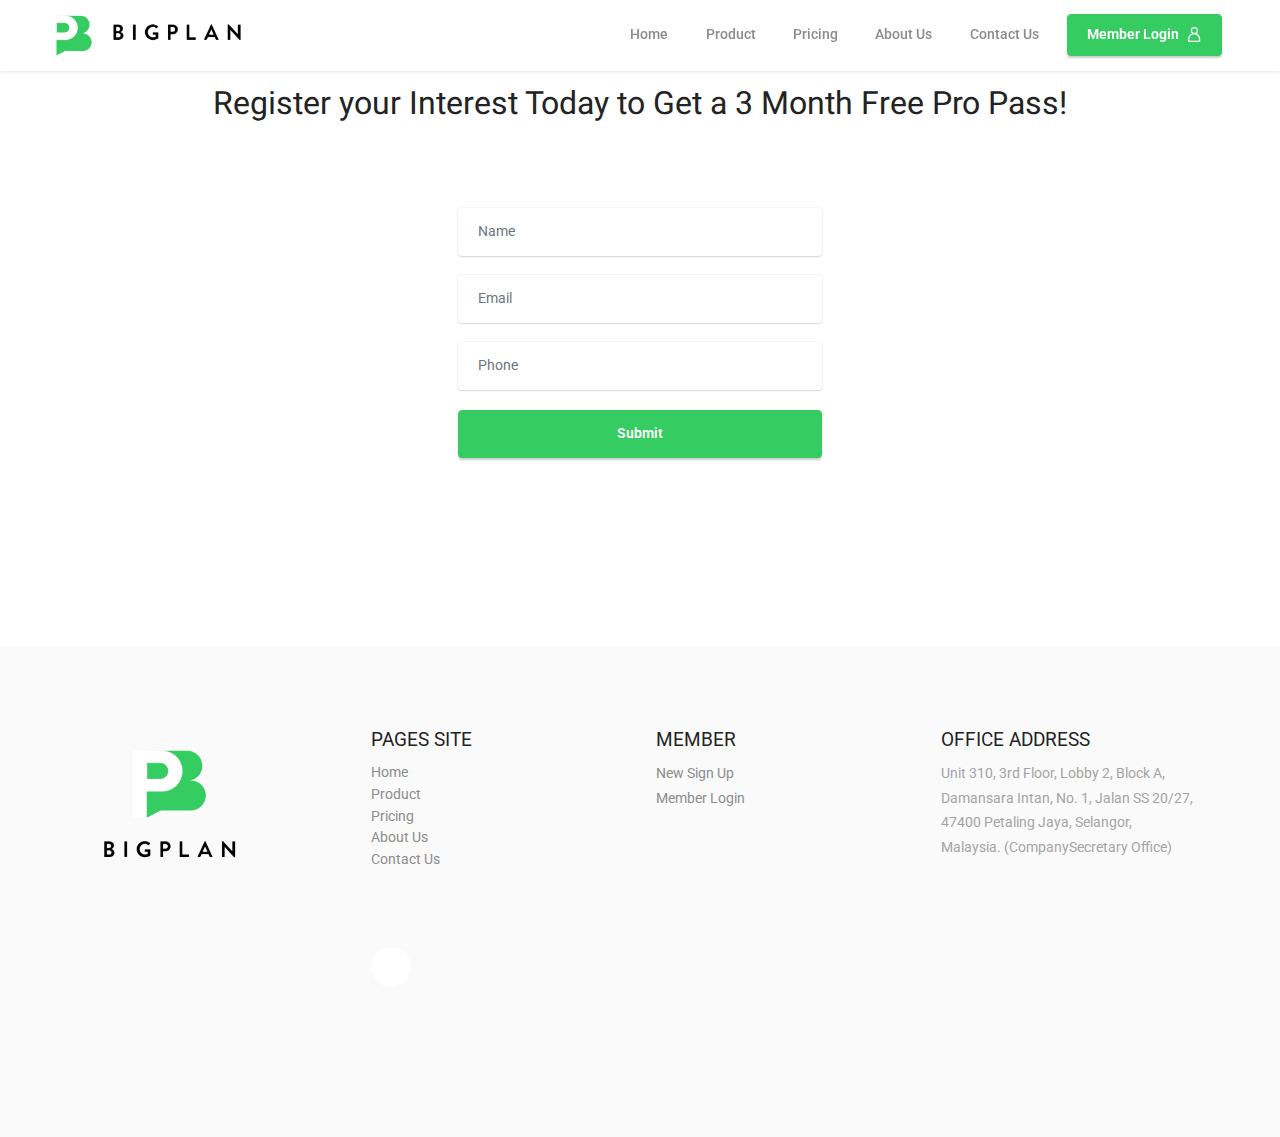
==== commit 679f2486: "create github pages" ====
--- a/member_login.html
+++ b/member_login.html
@@ -33,7 +33,54 @@
 </head>
 <body>
   
-  <section class="menu menu2 cid-szbzHi0ge0" once="menu" id="menu2-14">
+  <section class="content5 cid-szbzHhG4jx" id="content5-12">
+    
+    <div class="container">
+        <div class="row justify-content-center">
+            <div class="col-md-12 col-lg-10">
+                
+                <h4 class="mbr-section-subtitle mbr-fonts-style mb-4 display-5">Register your Interest Today to Get a 3 Month Free Pro Pass!</h4>
+                <p class="mbr-text mbr-fonts-style display-7"></p>
+            </div>
+        </div>
+    </div>
+</section>
+
+<section class="form6 cid-szbzHhQrsH" id="form6-13">
+    
+    
+    <div class="container">
+        
+        <div class="row justify-content-center mt-4">
+            <div class="col-lg-8 mx-auto mbr-form" data-form-type="formoid">
+                <form action="https://mobirise.eu/" method="POST" class="mbr-form form-with-styler mx-auto" data-form-title="Form Name"><input type="hidden" name="email" data-form-email="true" value="yAmjuSf1VLJp+BcMMFrk2/kqGFZvPoJMgVVij1nvEhpeSF0KU179UukmK1BFK6Z8KHEpNd9PJTOiQ/39nrSRCkpqkFspinEPoHxakkD9oxc18W/n1mkTYCcNnLxTaADP.diBUyqhXtSakJ3lauVumm0LvsxkaCYhaPuC6/FEeUHlLfXCm/2G9dvduTCNoFmzjhDEEjku8HKx6uOcATjjXU1lrYAnYfOSqt8eGqpOLceU87NlpZA6hXtZOa018YUIR">
+                    <div class="row">
+                        <div hidden="hidden" data-form-alert="" class="alert alert-success col-12">Thanks for filling
+                            out the form!</div>
+                        <div hidden="hidden" data-form-alert-danger="" class="alert alert-danger col-12">Oops...! some
+                            problem!</div>
+                    </div>
+                    <div class="dragArea row">
+                        <div class="col-lg-12 col-md-12 col-sm-12 form-group" data-for="name">
+                            <input type="text" name="name" placeholder="Name" data-form-field="name" class="form-control" value="" id="name-form6-13">
+                        </div>
+                        <div class="col-lg-12 col-md-12 col-sm-12 form-group" data-for="email">
+                            <input type="email" name="email" placeholder="Email" data-form-field="email" class="form-control" value="" id="email-form6-13">
+                        </div>
+                        <div data-for="phone" class="col-lg-12 col-md-12 col-sm-12 form-group">
+                            <input type="tel" name="phone" placeholder="Phone" data-form-field="phone" class="form-control" value="" id="phone-form6-13">
+                        </div>
+                        <div class="col-auto mbr-section-btn align-center">
+                            <button type="submit" class="btn btn-primary display-4">Submit</button>
+                        </div>
+                    </div>
+                </form>
+            </div>
+        </div>
+    </div>
+</section>
+
+<section class="menu menu2 cid-szbzHi0ge0" once="menu" id="menu2-14">
     
     <nav class="navbar navbar-dropdown navbar-fixed-top navbar-expand-lg">
         <div class="container-fluid">
@@ -66,53 +113,6 @@
             </div>
         </div>
     </nav>
-</section>
-
-<section class="content5 cid-szbzHhG4jx" id="content5-12">
-    
-    <div class="container">
-        <div class="row justify-content-center">
-            <div class="col-md-12 col-lg-10">
-                
-                <h4 class="mbr-section-subtitle mbr-fonts-style mb-4 display-5">Register your Interest Today to Get a 3 Month Free Pro Pass!</h4>
-                <p class="mbr-text mbr-fonts-style display-7"></p>
-            </div>
-        </div>
-    </div>
-</section>
-
-<section class="form6 cid-szbzHhQrsH" id="form6-13">
-    
-    
-    <div class="container">
-        
-        <div class="row justify-content-center mt-4">
-            <div class="col-lg-8 mx-auto mbr-form" data-form-type="formoid">
-                <form action="https://mobirise.eu/" method="POST" class="mbr-form form-with-styler mx-auto" data-form-title="Form Name"><input type="hidden" name="email" data-form-email="true" value="g3vQ8G22S16TsQI/XXjUGqfFSLD2JDPeju4yRemCMX+ldPlJb68QP0cC8nJOfLfdJpBoiUYGMbVd/RAm3UDATfRLhLvu4FJ1h9sDPSpltI2Z7KS2XpeSuXxu0R9QXHzF.2s4Mh3q4sFhRgZ1Cr5Op78O0qWG5ffycH5IndOVQJZNt0OyVfz8oowaxX98tiWmOP5NK+71VNoDAUrLQUBC7oSQLLsK1o9SBLjnbVl9/rcdJWArWNYYD8Wte35o/gyjv">
-                    <div class="row">
-                        <div hidden="hidden" data-form-alert="" class="alert alert-success col-12">Thanks for filling
-                            out the form!</div>
-                        <div hidden="hidden" data-form-alert-danger="" class="alert alert-danger col-12">Oops...! some
-                            problem!</div>
-                    </div>
-                    <div class="dragArea row">
-                        <div class="col-lg-12 col-md-12 col-sm-12 form-group" data-for="name">
-                            <input type="text" name="name" placeholder="Name" data-form-field="name" class="form-control" value="" id="name-form6-13">
-                        </div>
-                        <div class="col-lg-12 col-md-12 col-sm-12 form-group" data-for="email">
-                            <input type="email" name="email" placeholder="Email" data-form-field="email" class="form-control" value="" id="email-form6-13">
-                        </div>
-                        <div data-for="phone" class="col-lg-12 col-md-12 col-sm-12 form-group">
-                            <input type="tel" name="phone" placeholder="Phone" data-form-field="phone" class="form-control" value="" id="phone-form6-13">
-                        </div>
-                        <div class="col-auto mbr-section-btn align-center">
-                            <button type="submit" class="btn btn-primary display-4">Submit</button>
-                        </div>
-                    </div>
-                </form>
-            </div>
-        </div>
-    </div>
 </section>
 
 <section class="footer4 cid-szbzHiiSZG" once="footers" id="footer4-15">
--- a/assets/mobirise/css/mbr-additional.css
+++ b/assets/mobirise/css/mbr-additional.css
@@ -1243,7 +1243,7 @@
   color: #232323;
 }
 .cid-sx1nWPbgZs .copyright {
-  text-align: right;
+  text-align: center;
 }
 .cid-sx1n9pPZ4X {
   z-index: 1000;
@@ -1852,7 +1852,7 @@
   color: #232323;
 }
 .cid-sx1nWPbgZs .copyright {
-  text-align: right;
+  text-align: center;
 }
 .cid-sx1n9pPZ4X {
   z-index: 1000;
@@ -2342,7 +2342,7 @@
   color: #232323;
 }
 .cid-sx1nWPbgZs .copyright {
-  text-align: right;
+  text-align: center;
 }
 .cid-sx1n9pPZ4X {
   z-index: 1000;
@@ -2849,7 +2849,7 @@
   color: #232323;
 }
 .cid-sx1nWPbgZs .copyright {
-  text-align: right;
+  text-align: center;
 }
 .cid-sz5m8ndCiu {
   padding-top: 5rem;
@@ -3306,7 +3306,7 @@
   color: #232323;
 }
 .cid-sx1nWPbgZs .copyright {
-  text-align: right;
+  text-align: center;
 }
 .cid-szbzHi0ge0 {
   z-index: 1000;
@@ -3835,7 +3835,7 @@
   color: #232323;
 }
 .cid-szbzHiiSZG .copyright {
-  text-align: right;
+  text-align: center;
 }
 .cid-szbEgvgNlo {
   z-index: 1000;
@@ -4287,7 +4287,7 @@
   color: #232323;
 }
 .cid-szbEgwO5Az .copyright {
-  text-align: right;
+  text-align: center;
 }
 .cid-szbGkXglSp {
   z-index: 1000;
@@ -4739,7 +4739,7 @@
   color: #232323;
 }
 .cid-szbGkXOXVl .copyright {
-  text-align: right;
+  text-align: center;
 }
 .cid-szbzHhG4jx {
   padding-top: 5rem;
@@ -5196,7 +5196,7 @@
   color: #232323;
 }
 .cid-szbzHiiSZG .copyright {
-  text-align: right;
+  text-align: center;
 }
 .cid-szbG2LLWIp {
   z-index: 1000;
@@ -5648,5 +5648,5 @@
   color: #232323;
 }
 .cid-szbG2MvASp .copyright {
-  text-align: right;
-}
+  text-align: center;
+}
--- a/assets/mobirise/css/mbr-additional.css
+++ b/assets/mobirise/css/mbr-additional.css
@@ -1243,7 +1243,7 @@
   color: #232323;
 }
 .cid-sx1nWPbgZs .copyright {
-  text-align: right;
+  text-align: center;
 }
 .cid-sx1n9pPZ4X {
   z-index: 1000;
@@ -1852,7 +1852,7 @@
   color: #232323;
 }
 .cid-sx1nWPbgZs .copyright {
-  text-align: right;
+  text-align: center;
 }
 .cid-sx1n9pPZ4X {
   z-index: 1000;
@@ -2342,7 +2342,7 @@
   color: #232323;
 }
 .cid-sx1nWPbgZs .copyright {
-  text-align: right;
+  text-align: center;
 }
 .cid-sx1n9pPZ4X {
   z-index: 1000;
@@ -2849,7 +2849,7 @@
   color: #232323;
 }
 .cid-sx1nWPbgZs .copyright {
-  text-align: right;
+  text-align: center;
 }
 .cid-sz5m8ndCiu {
   padding-top: 5rem;
@@ -3306,7 +3306,7 @@
   color: #232323;
 }
 .cid-sx1nWPbgZs .copyright {
-  text-align: right;
+  text-align: center;
 }
 .cid-szbzHi0ge0 {
   z-index: 1000;
@@ -3835,7 +3835,7 @@
   color: #232323;
 }
 .cid-szbzHiiSZG .copyright {
-  text-align: right;
+  text-align: center;
 }
 .cid-szbEgvgNlo {
   z-index: 1000;
@@ -4287,7 +4287,7 @@
   color: #232323;
 }
 .cid-szbEgwO5Az .copyright {
-  text-align: right;
+  text-align: center;
 }
 .cid-szbGkXglSp {
   z-index: 1000;
@@ -4739,7 +4739,7 @@
   color: #232323;
 }
 .cid-szbGkXOXVl .copyright {
-  text-align: right;
+  text-align: center;
 }
 .cid-szbzHhG4jx {
   padding-top: 5rem;
@@ -5196,7 +5196,7 @@
   color: #232323;
 }
 .cid-szbzHiiSZG .copyright {
-  text-align: right;
+  text-align: center;
 }
 .cid-szbG2LLWIp {
   z-index: 1000;
@@ -5648,5 +5648,5 @@
   color: #232323;
 }
 .cid-szbG2MvASp .copyright {
-  text-align: right;
-}
+  text-align: center;
+}
